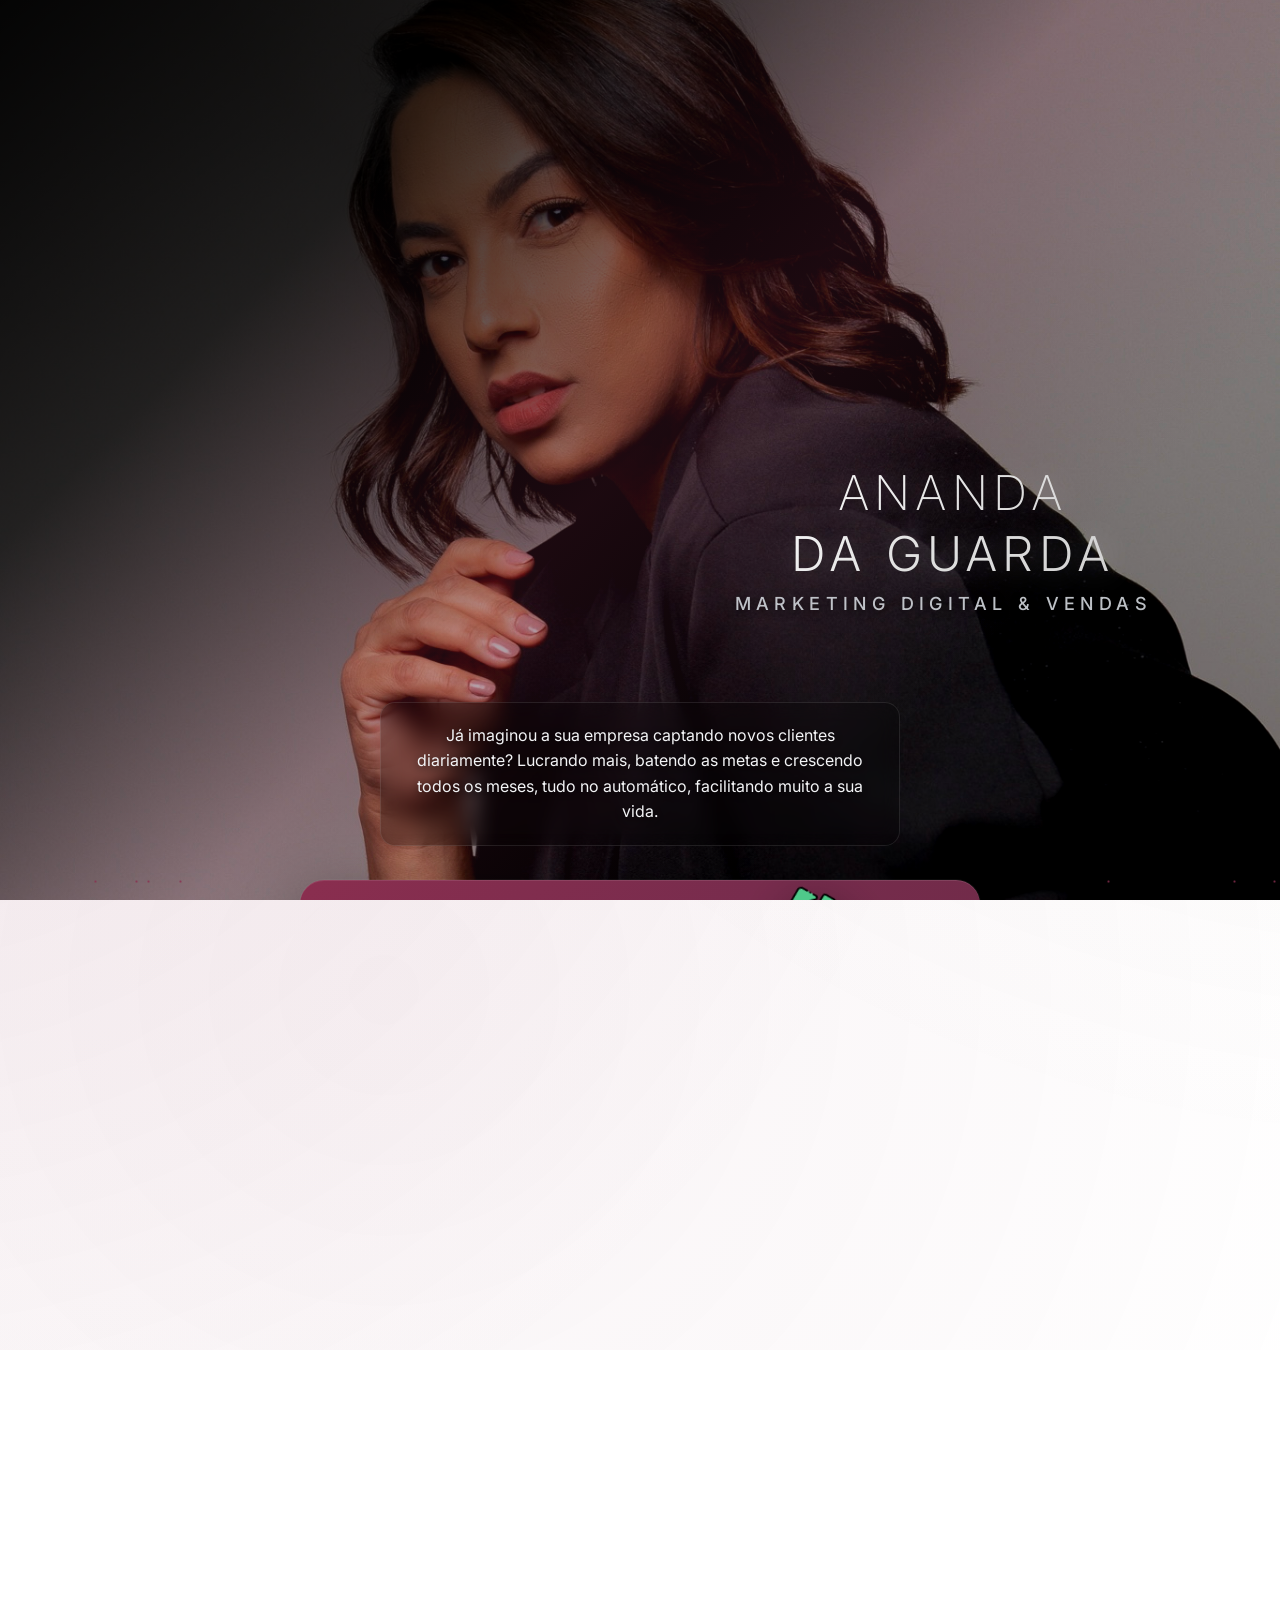
==== index.html @ 3fdc3ace "first commit" ====
<!DOCTYPE html>
<html lang="pt-BR">
<head>
    <meta charset="UTF-8">
    <meta name="viewport" content="width=device-width, initial-scale=1.0">
    <title>Ananda da Guarda - Marketing Digital & Vendas</title>
    <link href="https://fonts.googleapis.com/css2?family=Inter:wght@200;300;400;500;600;700&family=Poppins:wght@200;300;400;500;600;700&display=swap" rel="stylesheet">
    <link rel="stylesheet" href="style.css">
</head>
<body>
    <!-- SEÇÃO HERO -->
    <section class="hero">
        <div class="hero-right">
            <img src="ananda-profile.jpg" alt="Ananda da Guarda">
        </div>
        
        <div class="hero-nome">
            <h1>
                ANANDA<br>
                <span>DA GUARDA</span>
            </h1>
            <div class="subtitulo">MARKETING DIGITAL & VENDAS</div>
        </div>
        
        <div class="hero-descricao">
            <p>
                Já imaginou a sua empresa captando novos clientes diariamente? 
                Lucrando mais, batendo as metas e crescendo todos os meses, 
                tudo no automático, facilitando muito a sua vida.
            </p>
        </div>
    </section>



    <!-- CARDS COM FUNDO REVOLUCIONÁRIO -->
    <div class="cards-container">
        <!-- Partículas serão inseridas aqui pelo JavaScript -->
        
        <!-- CARD 1: TRÁFEGO PAGO -->
        <div class="professional-card">
            <div class="card-header">
                <img src="coin.png" alt="Tráfego Pago" class="card-img">
            </div>
            
            <div class="card-content">
                <h3 class="card-title">Tráfego Pago</h3>
                <p class="card-subtitle">Venda todos os dias</p>
                <button class="cta-button">
                    Quero aumentar meu faturamento
                </button>
            </div>
        </div>



        <!-- CARD 2: POSTS PROFISSIONAIS -->
        <div class="professional-card">

            
            <div class="card-content">
                <h3 class="card-title">Posts profissionais</h3>
                <p class="card-subtitle">Instagram que conecta e vende!</p>
                <button class="cta-button">
                    Preciso desse up no meu Instagram
                </button>
            </div>
        </div>



        <!-- CARD 3: CRIAÇÃO DE SITES -->
        <div class="professional-card">
 
            
            <div class="card-content">
                <h3 class="card-title">Criação de sites e soluções digitais</h3>
                <p class="card-subtitle">Quero ampliar e escalar</p>
                <button class="cta-button">
                    Quero ampliar e escalar
                </button>
            </div>
        </div>
    </div>


    <script src="script.js"></script>
</body>
</html>
---- style.css ----
* {
  margin: 0;
  padding: 0;
  box-sizing: border-box;
  font-family: 'Inter', 'Poppins', sans-serif;
}



html, body {
  height: 100%;
  overflow-x: hidden;
  margin: 0;
}

/* FUNDO BASE */
body {
  background: radial-gradient(
    ellipse at center,
    #1a1a2e 0%,
    #16213e 35%,
    #0f0f0f 100%
  );
  position: relative;
}

body::before {
  content: '';
  position: fixed;
  top: -50%;
  left: -50%;
  width: 200%;
  height: 200%;
  background-image: 
    radial-gradient(circle at 20% 50%, rgba(138, 46, 79, 0.1) 0%, transparent 50%),
    radial-gradient(circle at 80% 20%, rgba(164, 153, 135, 0.08) 0%, transparent 50%),
    radial-gradient(circle at 40% 80%, rgba(138, 46, 79, 0.06) 0%, transparent 50%);
  animation: particlesFloat 20s ease-in-out infinite alternate;
  z-index: -1;
  pointer-events: none;
}


body::after {
  content: '';
  position: fixed;
  inset: 0;
  background: 
    linear-gradient(135deg, rgba(0,0,0,0.95) 0%, rgba(0,0,0,0.7) 25%, rgba(138,46,79,0.2) 50%, transparent 75%),
    linear-gradient(45deg, transparent 0%, rgba(0,0,0,0.3) 50%, transparent 100%);
  z-index: -1;
  pointer-events: none;
}

/* ===== SEÇÃO HERO SUPREMA ===== */
.hero {
  position: relative;
  width: 100%;
  min-height: 100vh;
  display: flex;
  align-items: center;
  color: white;
  background: radial-gradient(ellipse at center, #1a1a2e 0%, #16213e 35%, #0f0f0f 100%);
  background-attachment: fixed;
  padding-left: 8%;
  overflow: hidden;
}



/* Partículas flutuantes de fundo */
.hero::after {
  content: '';
  position: absolute;
  width: 200%;
  height: 200%;
  background-image: 
    radial-gradient(circle at 20% 50%, rgba(138, 46, 79, 0.1) 0%, transparent 50%),
    radial-gradient(circle at 80% 20%, rgba(164, 153, 135, 0.08) 0%, transparent 50%),
    radial-gradient(circle at 40% 80%, rgba(138, 46, 79, 0.06) 0%, transparent 50%);
  animation: particlesFloat 20s ease-in-out infinite alternate;
  z-index: 0;
}



@keyframes particlesFloat {
  0% { transform: translateX(-10%) translateY(-10%) rotate(0deg); }
  100% { transform: translateX(10%) translateY(10%) rotate(360deg); }
}



.hero-right {
  position: absolute;
  inset: 0;
  display: flex;
  justify-content: center;
  align-items: center;
  z-index: 1;
}



.hero-right img {
  width: 100%;
  height: 100vh;
  object-fit: cover;
  object-position: center 35%;
  filter: contrast(1.1) brightness(0.9) saturate(1.2);
}



/* Overlay gradiente sofisticado */
.hero::before {
  content: '';
  position: absolute;
  top: 0;
  left: 0;
  width: 100%;
  height: 100%;
  background: 
    linear-gradient(135deg, rgba(0,0,0,0.95) 0%, rgba(0,0,0,0.7) 25%, rgba(138,46,79,0.2) 50%, transparent 75%),
    linear-gradient(45deg, transparent 0%, rgba(0,0,0,0.3) 50%, transparent 100%);
  z-index: 2;
}



/* ===== TIPOGRAFIA PROFISSIONAL ===== */
.hero h1 {
  position: relative;
  z-index: 3;
  font-size: clamp(24px, 4vw, 48px);
  font-weight: 200;
  letter-spacing: 0.15em;
  line-height: 1.1;
  margin-left: 20px;
  text-align: center;
  text-transform: uppercase;
  background: linear-gradient(135deg, #ffffff 0%, #e0e0e0 50%, #cccccc 100%);
  -webkit-background-clip: text;
  -webkit-text-fill-color: transparent;
  background-clip: text;
  text-shadow: 0 0 30px rgba(255,255,255,0.3);
  animation: titleGlow 3s ease-in-out infinite alternate;
}



@keyframes titleGlow {
  0% { text-shadow: 0 0 30px rgba(255,255,255,0.3), 0 0 60px rgba(138,46,79,0.2); }
  100% { text-shadow: 0 0 40px rgba(255,255,255,0.5), 0 0 80px rgba(138,46,79,0.3); }
}



.hero h1 span {
  font-weight: 300;
  display: block;
  margin-top: 8px;
}



.subtitulo {
  position: relative;
  z-index: 3;
  margin-top: 12px;
  font-size: clamp(12px, 2vw, 18px);
  font-weight: 500;
  letter-spacing: 0.3em;
  color: #d1d5db;
  text-shadow: 0 2px 10px rgba(0,0,0,0.8);
  text-transform: uppercase;
  opacity: 0.9;
}



.hero-nome {
  position: absolute;
  right: 10%;
  top: 60%;
  transform: translateY(-50%);
  text-align: right;
  z-index: 3;
}



.hero-descricao {
  position: absolute;
  bottom: 6%;
  left: 50%;
  transform: translateX(-50%);
  width: 85%;
  max-width: 520px;
  text-align: center;
  z-index: 3;
}



.hero-descricao p {
  font-size: clamp(12px, 1.5vw, 16px);
  line-height: 1.6;
  color: #f3f4f6;
  font-weight: 400;
  text-shadow: 0 2px 8px rgba(0,0,0,0.7);
  backdrop-filter: blur(10px);
  background: rgba(0,0,0,0.2);
  padding: 20px;
  border-radius: 15px;
  border: 1px solid rgba(255,255,255,0.1);
}



/* ===== FUNDO REVOLUCIONÁRIO DOS CARDS ===== */
.cards-container {
  position: relative;
  margin-top: -20px;
  display: flex;
  flex-direction: column;
  gap: 50px;
  padding: 0 20px 150px;
  z-index: 5;
  

}







/* ===== CARDS PROFISSIONAIS PREMIUM ===== */
.professional-card {
  background: linear-gradient(135deg, #8A2E4F 0%, #772C4D 50%, #6B2A45 100%);
  border-radius: 24px;
  padding: 35px 30px;
  width: 100%;
  max-width: 680px;
  margin: 0 auto;
  color: white;
  position: relative;
  transition: all 0.4s cubic-bezier(0.175, 0.885, 0.32, 1.275);
  box-shadow: 
    0 20px 60px rgba(0,0,0,0.4),
    0 0 0 1px rgba(255,255,255,0.05),
    inset 0 1px 0 rgba(255,255,255,0.1);
  backdrop-filter: blur(20px);
  overflow: hidden;
  z-index: 10;
}



/* Efeito de brilho interno */
.professional-card::before {
  content: '';
  position: absolute;
  top: -50%;
  left: -50%;
  width: 200%;
  height: 200%;
  background: linear-gradient(45deg, transparent 30%, rgba(255,255,255,0.05) 50%, transparent 70%);
  transform: rotate(45deg);
  transition: all 0.6s ease;
  opacity: 0;
}



.professional-card:hover::before {
  animation: shimmer 1.5s ease-in-out;
}



@keyframes shimmer {
  0% { transform: translateX(-100%) translateY(-100%) rotate(45deg); opacity: 0; }
  50% { opacity: 1; }
  100% { transform: translateX(100%) translateY(100%) rotate(45deg); opacity: 0; }
}



.professional-card:hover {
  transform: translateY(-12px) scale(1.02);
  box-shadow: 
    0 40px 100px rgba(0,0,0,0.6),
    0 0 0 1px rgba(255,255,255,0.1),
    0 0 60px rgba(138,46,79,0.3);
}



/* ===== HEADER DO CARD SOFISTICADO ===== */
.card-header {
  position: relative;
  width: 100%;
  display: flex;
  justify-content: center;
  align-items: center;
  margin-bottom: 25px;
}



.card-img {
  position: absolute;
  top: -30px;
  right: 100px;
  width: 80px;
  transform: rotate(-15deg);
  filter: drop-shadow(0 10px 20px rgba(0,0,0,0.4));
  transition: all 0.3s ease;
}



.professional-card:hover .card-img {
  transform: rotate(-12deg) scale(1.1);
  filter: drop-shadow(0 15px 30px rgba(0,0,0,0.6));
}



/* ===== CONTEÚDO DO CARD PREMIUM ===== */
.card-content {
  display: flex;
  flex-direction: column;
  gap: 18px;
  align-items: center;
  text-align: center;
  justify-content: center;
  position: relative;
  z-index: 2;
}



.card-title {
  font-size: clamp(24px, 3vw, 36px);
  font-weight: 700;
  background: linear-gradient(135deg, #ffffff 0%, #f0f0f0 100%);
  -webkit-background-clip: text;
  -webkit-text-fill-color: transparent;
  background-clip: text;
  text-shadow: 0 2px 10px rgba(0,0,0,0.3);
  letter-spacing: -0.02em;
}



.card-subtitle {
  font-size: clamp(14px, 2vw, 20px);
  opacity: 0.9;
  font-weight: 400;
  line-height: 1.4;
  color: #e5e7eb;
  max-width: 80%;
}



/* ===== CTA BUTTON SUPREMO ===== */
.cta-button {
  margin-top: 25px;
  background: linear-gradient(135deg, #ffffff 0%, #f8fafc 100%);
  color: #1f2937;
  padding: 18px 35px;
  border-radius: 50px;
  border: none;
  font-weight: 700;
  font-size: 16px;
  cursor: pointer;
  transition: all 0.3s cubic-bezier(0.175, 0.885, 0.32, 1.275);
  box-shadow: 
    0 10px 30px rgba(0,0,0,0.3),
    0 0 0 1px rgba(255,255,255,0.1),
    inset 0 1px 0 rgba(255,255,255,0.8);
  position: relative;
  overflow: hidden;
}



.cta-button::before {
  content: '';
  position: absolute;
  top: 0;
  left: -100%;
  width: 100%;
  height: 100%;
  background: linear-gradient(90deg, transparent, rgba(255,255,255,0.4), transparent);
  transition: left 0.5s ease;
}



.cta-button:hover::before {
  left: 100%;
}



.cta-button:hover {
  transform: translateY(-3px) scale(1.05);
  box-shadow: 
    0 20px 40px rgba(0,0,0,0.4),
    0 0 0 1px rgba(255,255,255,0.2);
}



/* ===== PARTÍCULAS INTELIGENTES ===== */
.smart-particle {
  position: absolute;
  width: 3px;
  height: 3px;
  background: radial-gradient(circle, rgba(138,46,79,0.8) 0%, rgba(138,46,79,0.4) 50%, transparent 100%);
  border-radius: 50%;
  animation: smartFloat 15s linear infinite;
  z-index: 1;
}



@keyframes smartFloat {
  0% { 
    transform: translateY(100vh) translateX(0px) scale(0);
    opacity: 0;
  }
  10% { 
    opacity: 1;
    transform: translateY(90vh) translateX(10px) scale(1);
  }
  50% { 
    transform: translateY(50vh) translateX(-20px) scale(1.2);
    opacity: 0.8;
  }
  90% { 
    opacity: 1;
    transform: translateY(10vh) translateX(30px) scale(0.8);
  }
  100% { 
    transform: translateY(-10vh) translateX(50px) scale(0);
    opacity: 0;
  }
}



/* Múltiplas partículas com delays */
.smart-particle:nth-child(1) { 
  left: 5%; 
  animation-delay: 0s;
  animation-duration: 12s;
}



.smart-particle:nth-child(2) { 
  left: 15%; 
  animation-delay: -3s;
  animation-duration: 18s;
}



.smart-particle:nth-child(3) { 
  left: 25%; 
  animation-delay: -6s;
  animation-duration: 15s;
}



.smart-particle:nth-child(4) { 
  left: 35%; 
  animation-delay: -9s;
  animation-duration: 20s;
}



.smart-particle:nth-child(5) { 
  left: 45%; 
  animation-delay: -12s;
  animation-duration: 14s;
}



.smart-particle:nth-child(6) { 
  left: 55%; 
  animation-delay: -15s;
  animation-duration: 16s;
}



.smart-particle:nth-child(7) { 
  left: 65%; 
  animation-delay: -18s;
  animation-duration: 22s;
}



.smart-particle:nth-child(8) { 
  left: 75%; 
  animation-delay: -21s;
  animation-duration: 13s;
}



.smart-particle:nth-child(9) { 
  left: 85%; 
  animation-delay: -24s;
  animation-duration: 19s;
}



.smart-particle:nth-child(10) { 
  left: 95%; 
  animation-delay: -27s;
  animation-duration: 17s;
}



/* Efeito de interação com cards */
.professional-card:hover ~ .smart-particle,
.professional-card:hover + .smart-particle {
  animation-play-state: paused;
  transform: scale(2) !important;
  opacity: 1 !important;
  filter: blur(1px);
}



/* ===== FOOTER MINIMALISTA ELEGANTE ===== */
.footer {
  background: linear-gradient(135deg, #0f172a 0%, #1e293b 100%);
  padding: 40px 20px;
  text-align: center;
  border-top: 1px solid rgba(255,255,255,0.1);
  backdrop-filter: blur(20px);
  position: relative;
  z-index: 10;
}



.footer::before {
  content: '';
  position: absolute;
  top: 0;
  left: 0;
  width: 100%;
  height: 1px;
  background: linear-gradient(90deg, transparent 0%, rgba(138,46,79,0.5) 50%, transparent 100%);
}



.footer p {
  color: #94a3b8;
  font-size: 14px;
  font-weight: 300;
  opacity: 0.8;
}



/* ===== RESPONSIVIDADE MOBILE PREMIUM ===== */
@media (max-width: 768px) {
  .hero {
    background: 
      radial-gradient(circle at 50% 20%, rgba(138,46,79,0.3) 0%, transparent 50%),
      linear-gradient(135deg, #0a0a0a 0%, #1a1a2e 100%);
    background-attachment: scroll;
    align-items: flex-start;
    justify-content: flex-end;
    padding: 0;
  }



  .hero h1 {
    font-size: 22px;
    font-weight: 200;
    margin-left: 20px;
    letter-spacing: 0.1em;
  }



  .subtitulo {
    font-size: 11px;
    letter-spacing: 0.2em;
    margin-top: 8px;
  }



  .hero-descricao {
    bottom: 10%;
    max-width: 280px;
  }



  .hero-descricao p {
    font-size: 11px;
    padding: 15px;
    line-height: 1.5;
  }



  .cards-container {
    margin-top: -40px;
    gap: 35px;
    padding-bottom: 80px;
  }



  .cards-container::before {
    background-size: 40px 40px, 40px 40px, 60px 60px;
  }



  .professional-card {
    max-width: 340px;
    padding: 25px 20px;
    border-radius: 20px;
    margin-top: -10px;
  }



  .card-img {
    right: 25px;
    top: -45px;
    width: 60px;
  }



  .card-title {
    font-size: 20px;
  }



  .card-subtitle {
    font-size: 13px;
    max-width: 85%;
  }



  .cta-button {
    padding: 16px 28px;
    font-size: 14px;
    margin-top: 20px;
  }



  .footer {
    padding: 30px 20px;
  }



  /* Partículas mobile otimizadas */
  .smart-particle {
    width: 2px;
    height: 2px;
  }



  .smart-particle:nth-child(n+6) {
    display: none; /* Remove partículas extras no mobile */
  }
}



/* ===== TABLETS ===== */
@media (max-width: 1024px) and (min-width: 769px) {
  .hero h1 {
    font-size: 38px;
  }



  .subtitulo {
    font-size: 15px;
  }



  .professional-card {
    max-width: 600px;
  }



  .cards-container::before {
    background-size: 60px 60px, 60px 60px, 90px 90px;
  }
}



/* ===== TELAS PEQUENAS ===== */
@media (max-width: 480px) {
  .hero h1 {
    font-size: 20px;
    letter-spacing: 0.08em;
  }



  .subtitulo {
    font-size: 10px;
  }



  .professional-card {
    max-width: 320px;
    padding: 22px 18px;
    border-radius: 18px;
  }



  .card-img {
    right: 20px;
    top: -20px;
    width: 50px;
  }



  .card-title {
    font-size: 18px;
  }



  .card-subtitle {
    font-size: 12px;
    line-height: 1.4;
  }



  .cta-button {
    padding: 14px 24px;
    font-size: 13px;
  }



  .hero-descricao p {
    font-size: 10px;
    padding: 12px;
  }



  .cards-container::before {
    background-size: 30px 30px, 30px 30px, 45px 45px;
  }
}



/* ===== DESKTOP 4K SUPREMO ===== */
@media (min-width: 1920px) {
  .hero h1 {
    font-size: 58px;
    letter-spacing: 0.12em;
  }



  .subtitulo {
    font-size: 20px;
  }



  .hero-descricao p {
    font-size: 18px;
    padding: 25px;
  }



  .professional-card {
    max-width: 800px;
    padding: 45px 40px;
  }



  .card-title {
    font-size: 42px;
  }



  .card-subtitle {
    font-size: 22px;
  }



  .cta-button {
    padding: 22px 40px;
    font-size: 18px;
  }



  .card-img {
    width: 110px;
    right: 120px;
    top: -80px;
  }



  .cards-container::before {
    background-size: 120px 120px, 120px 120px, 180px 180px;
  }
}



/* ===== ANIMAÇÕES AVANÇADAS ===== */
@keyframes fadeInUp {
  0% {
    opacity: 0;
    transform: translateY(60px);
  }
  100% {
    opacity: 1;
    transform: translateY(0);
  }
}



@keyframes pulseGlow {
  0%, 100% {
    box-shadow: 
      0 20px 60px rgba(0,0,0,0.4),
      0 0 0 1px rgba(255,255,255,0.05);
  }
  50% {
    box-shadow: 
      0 25px 80px rgba(0,0,0,0.5),
      0 0 0 1px rgba(255,255,255,0.1),
      0 0 30px rgba(138,46,79,0.2);
  }
}



/* Aplicação das animações */
.professional-card {
  animation: fadeInUp 0.8s cubic-bezier(0.175, 0.885, 0.32, 1.275) forwards,
             pulseGlow 4s ease-in-out infinite;
}



.professional-card:nth-child(1) { 
  animation-delay: 0.2s, 0s; 
}



.professional-card:nth-child(2) { 
  animation-delay: 0.4s, 1s; 
}



.professional-card:nth-child(3) { 
  animation-delay: 0.6s, 2s; 
}



/* ===== EFEITOS DE HOVER PREMIUM ===== */
.hero h1:hover {
  transform: scale(1.02);
  transition: all 0.3s ease;
}



.card-title:hover {
  transform: translateY(-2px);
  transition: all 0.3s ease;
}



/* ===== SCROLLBAR CUSTOMIZADA ===== */
::-webkit-scrollbar {
  width: 8px;
}



::-webkit-scrollbar-track {
  background: #0a0a0a;
}



::-webkit-scrollbar-thumb {
  background: linear-gradient(135deg, #8A2E4F, #772C4D);
  border-radius: 10px;
}



::-webkit-scrollbar-thumb:hover {
  background: linear-gradient(135deg, #9A3E5F, #823C5D);
}



/* ===== OTIMIZAÇÕES DE PERFORMANCE ===== */
.professional-card,
.cta-button,
.hero h1,
.smart-particle {
  will-change: transform;
}



/* ===== ESTADOS DE FOCO PARA ACESSIBILIDADE ===== */
.cta-button:focus {
  outline: 3px solid rgba(138, 46, 79, 0.5);
  outline-offset: 2px;
}



.cta-button:focus:not(:focus-visible) {
  outline: none;
}



/* ===== SUPORTE PARA MOVIMENTO REDUZIDO ===== */
@media (prefers-reduced-motion: reduce) {
  *,
  *::before,
  *::after {
    animation-duration: 0.01ms !important;
    animation-iteration-count: 1 !important;
    transition-duration: 0.01ms !important;
  }
}



/* ===== EFEITOS ESPECIAIS PARA INTERAÇÃO ===== */
.professional-card:active {
  transform: translateY(-8px) scale(0.98);
  transition: all 0.1s ease;
}



.cta-button:active {
  transform: translateY(-1px) scale(0.95);
  transition: all 0.1s ease;
}
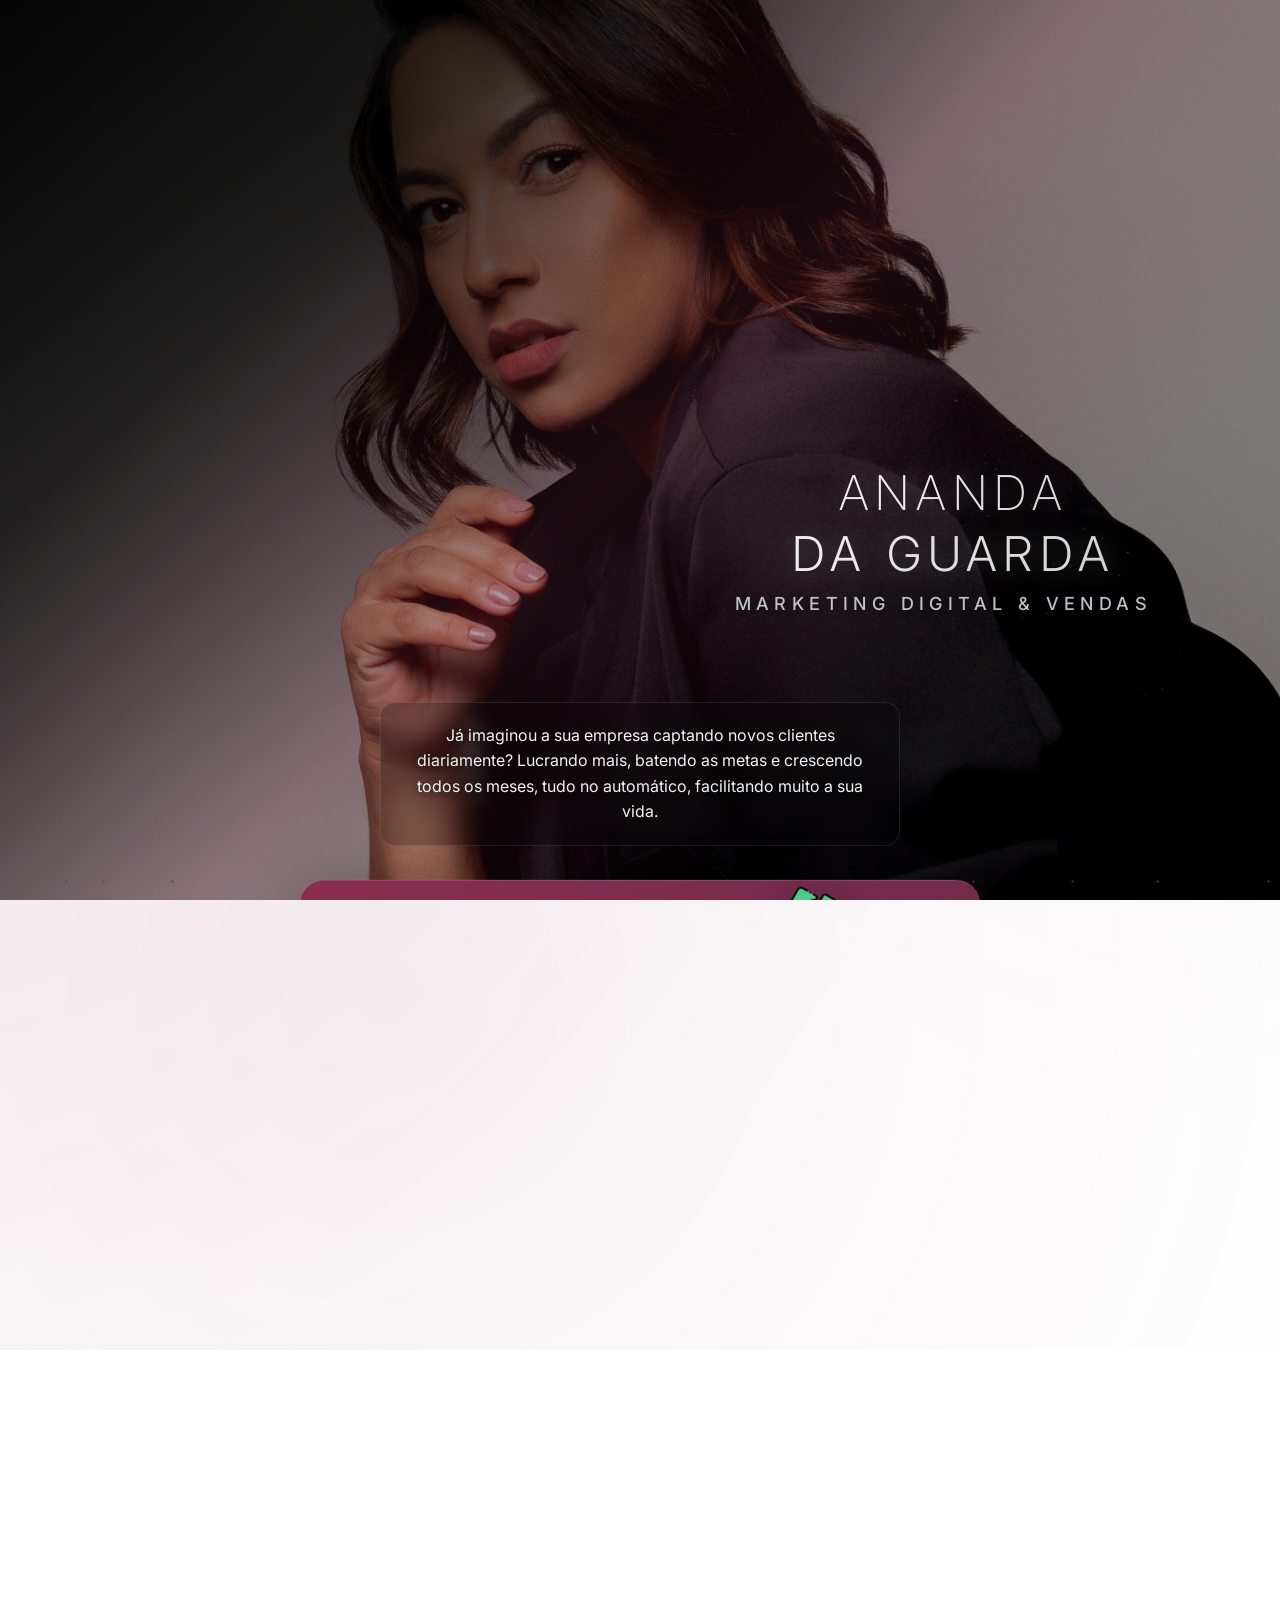
==== commit d27e4bfd: "subtitulo" ====
--- a/index.html
+++ b/index.html
@@ -45,7 +45,7 @@
             
             <div class="card-content">
                 <h3 class="card-title">Tráfego Pago</h3>
-                <p class="card-subtitle">Venda todos os dias</p>
+                <p class="card-subtitle">Com anúncios, seu negócio vende todos os dias sem depender da criação constante de conteúdo,   é previsibilidade e escala para quem quer resultados reais.</p>
                 <button class="cta-button">
                     Quero aumentar meu faturamento
                 </button>
@@ -60,7 +60,7 @@
             
             <div class="card-content">
                 <h3 class="card-title">Posts profissionais</h3>
-                <p class="card-subtitle">Instagram que conecta e vende!</p>
+                <p class="card-subtitle">Posts bem planejados e profissionais não apenas elevam a credibilidade da sua marca, mas também criam um Instagram que conecta de verdade e transforma seguidores em clientes.</p>
                 <button class="cta-button">
                     Preciso desse up no meu Instagram
                 </button>
@@ -75,7 +75,7 @@
             
             <div class="card-content">
                 <h3 class="card-title">Criação de sites e soluções digitais</h3>
-                <p class="card-subtitle">Quero ampliar e escalar</p>
+                <p class="card-subtitle">Transforme sua presença online com um site profissional e soluções digitais inteligentes que elevam sua marca, geram credibilidade e conectam você a mais clientes todos os dias.</p>
                 <button class="cta-button">
                     Quero ampliar e escalar
                 </button>
--- a/style.css
+++ b/style.css
@@ -106,7 +106,7 @@
   width: 100%;
   height: 100vh;
   object-fit: cover;
-  object-position: center 35%;
+  object-position: center 15%;
   filter: contrast(1.1) brightness(0.9) saturate(1.2);
 }
 
@@ -175,6 +175,7 @@
   text-shadow: 0 2px 10px rgba(0,0,0,0.8);
   text-transform: uppercase;
   opacity: 0.9;
+  
 }
 
 
@@ -358,12 +359,16 @@
 
 
 .card-subtitle {
-  font-size: clamp(14px, 2vw, 20px);
+  font-size: clamp(14px, 2vw, 18px);
   opacity: 0.9;
   font-weight: 400;
-  line-height: 1.4;
+  line-height: 1.6;        /* melhora leitura */
   color: #e5e7eb;
-  max-width: 80%;
+
+  max-width: 460px;       /* largura ideal */
+  margin: 0 auto;         /* centraliza */
+
+  text-align: center;     /* mantém padrão do card */
 }
 
 
@@ -780,8 +785,8 @@
 
 
   .hero-descricao p {
-    font-size: 10px;
-    padding: 12px;
+    font-size: 14px;
+    padding: 14px;
   }
 
 
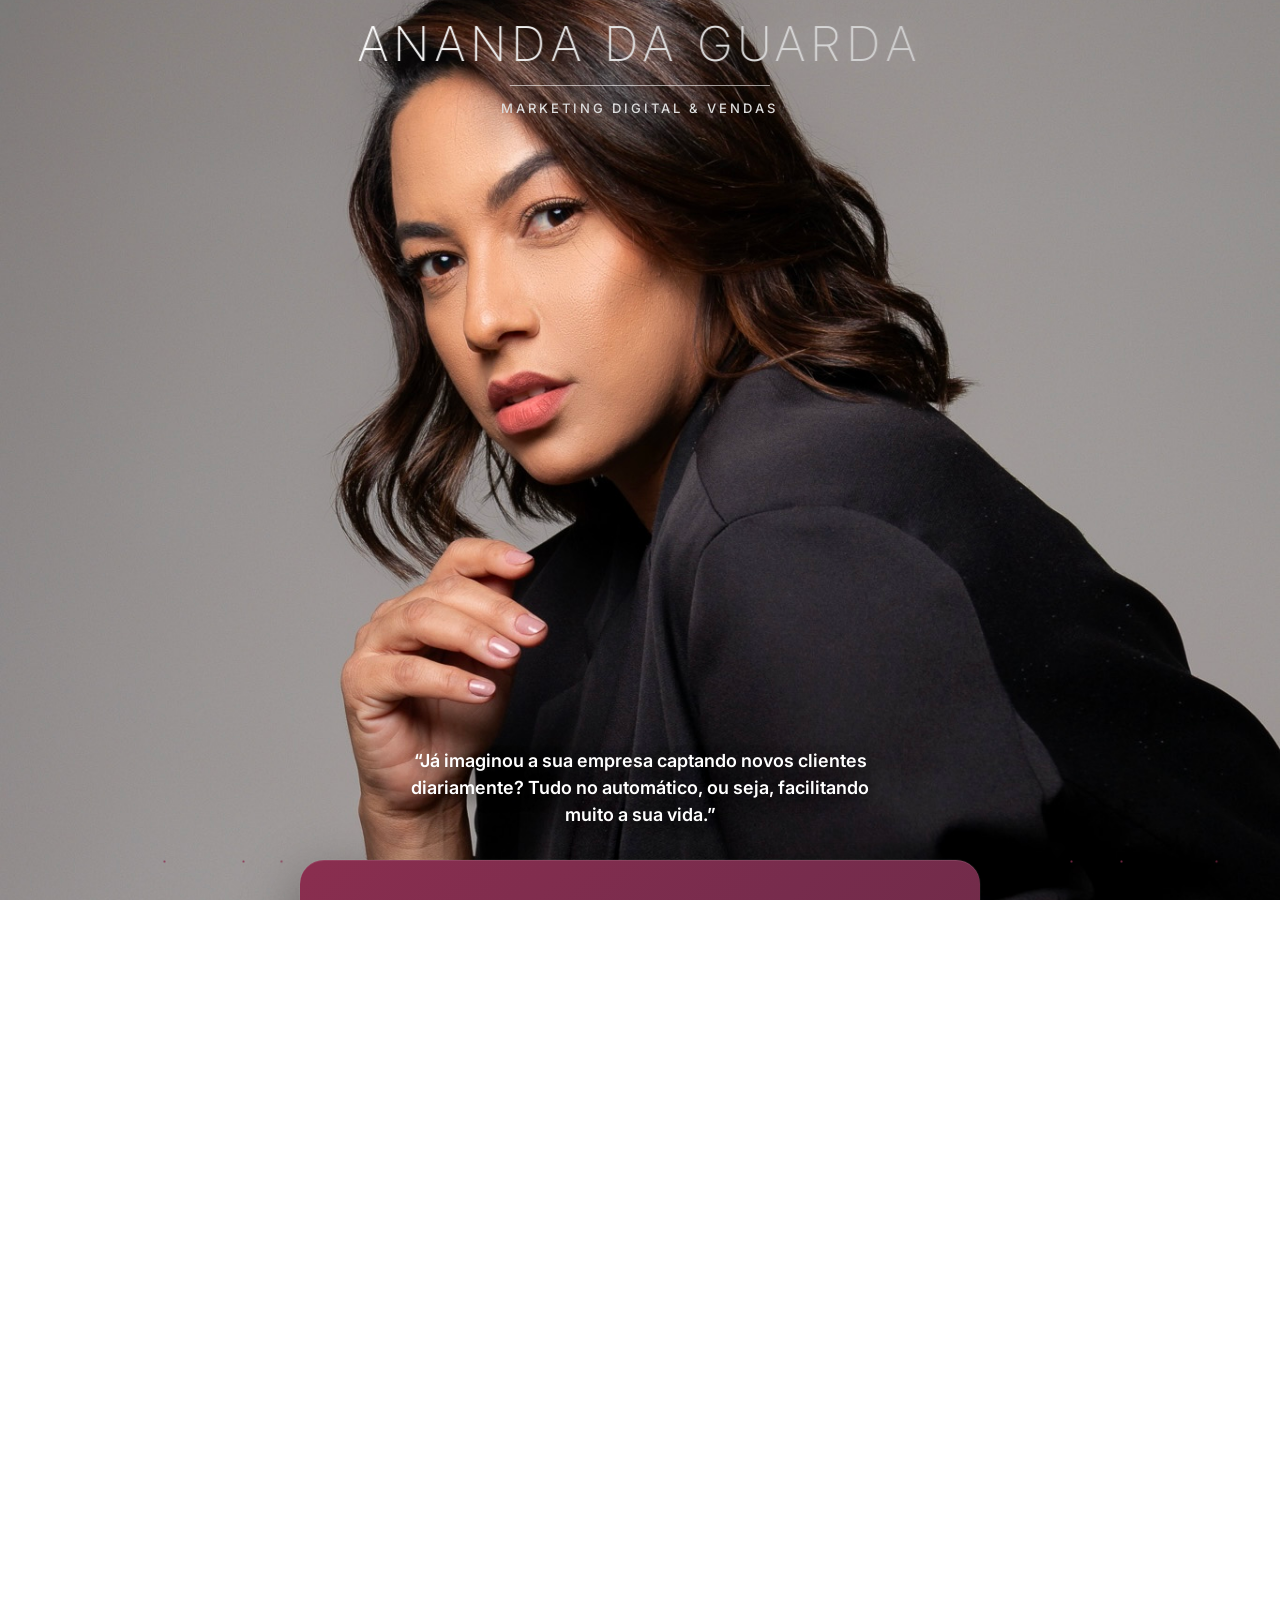
==== commit 30bd6c78: "atualização01" ====
--- a/index.html
+++ b/index.html
@@ -11,22 +11,19 @@
     <!-- SEÇÃO HERO -->
     <section class="hero">
         <div class="hero-right">
-            <img src="ananda-profile.jpg" alt="Ananda da Guarda">
+            <img src="a1.JPEG" alt="Ananda da Guarda">
         </div>
         
         <div class="hero-nome">
-            <h1>
-                ANANDA<br>
-                <span>DA GUARDA</span>
-            </h1>
-            <div class="subtitulo">MARKETING DIGITAL & VENDAS</div>
+            <h1 class="nome">Ananda da Guarda</h1>
+            <div class="linha"></div>
+            <p class="subtitulo">MARKETING DIGITAL & VENDAS</p>
         </div>
         
         <div class="hero-descricao">
-            <p>
-                Já imaginou a sua empresa captando novos clientes diariamente? 
-                Lucrando mais, batendo as metas e crescendo todos os meses, 
-                tudo no automático, facilitando muito a sua vida.
+            <p class="frase">
+                “Já imaginou a sua empresa captando novos clientes diariamente?
+                Tudo no automático, ou seja, facilitando muito a sua vida.”
             </p>
         </div>
     </section>
@@ -40,7 +37,7 @@
         <!-- CARD 1: TRÁFEGO PAGO -->
         <div class="professional-card">
             <div class="card-header">
-                <img src="coin.png" alt="Tráfego Pago" class="card-img">
+                <img src="IMG_6076.PNG" alt="Tráfego Pago" class="card-img">
             </div>
             
             <div class="card-content">
@@ -57,7 +54,9 @@
         <!-- CARD 2: POSTS PROFISSIONAIS -->
         <div class="professional-card">
 
-            
+            <div class="card-header">
+                <img src="IMG_6077.PNG" alt="Tráfego Pago" class="card-img">
+            </div>
             <div class="card-content">
                 <h3 class="card-title">Posts profissionais</h3>
                 <p class="card-subtitle">Posts bem planejados e profissionais não apenas elevam a credibilidade da sua marca, mas também criam um Instagram que conecta de verdade e transforma seguidores em clientes.</p>
@@ -71,7 +70,10 @@
 
         <!-- CARD 3: CRIAÇÃO DE SITES -->
         <div class="professional-card">
- 
+
+            <div class="card-header">
+                <img src="IMG_6078.PNG" alt="Tráfego Pago" class="card-img">
+            </div>
             
             <div class="card-content">
                 <h3 class="card-title">Criação de sites e soluções digitais</h3>
--- a/style.css
+++ b/style.css
@@ -15,42 +15,11 @@
 
 /* FUNDO BASE */
 body {
-  background: radial-gradient(
-    ellipse at center,
-    #1a1a2e 0%,
-    #16213e 35%,
-    #0f0f0f 100%
-  );
+  background: #ffffff;
   position: relative;
 }
 
-body::before {
-  content: '';
-  position: fixed;
-  top: -50%;
-  left: -50%;
-  width: 200%;
-  height: 200%;
-  background-image: 
-    radial-gradient(circle at 20% 50%, rgba(138, 46, 79, 0.1) 0%, transparent 50%),
-    radial-gradient(circle at 80% 20%, rgba(164, 153, 135, 0.08) 0%, transparent 50%),
-    radial-gradient(circle at 40% 80%, rgba(138, 46, 79, 0.06) 0%, transparent 50%);
-  animation: particlesFloat 20s ease-in-out infinite alternate;
-  z-index: -1;
-  pointer-events: none;
-}
-
-
-body::after {
-  content: '';
-  position: fixed;
-  inset: 0;
-  background: 
-    linear-gradient(135deg, rgba(0,0,0,0.95) 0%, rgba(0,0,0,0.7) 25%, rgba(138,46,79,0.2) 50%, transparent 75%),
-    linear-gradient(45deg, transparent 0%, rgba(0,0,0,0.3) 50%, transparent 100%);
-  z-index: -1;
-  pointer-events: none;
-}
+
 
 /* ===== SEÇÃO HERO SUPREMA ===== */
 .hero {
@@ -60,7 +29,7 @@
   display: flex;
   align-items: center;
   color: white;
-  background: radial-gradient(ellipse at center, #1a1a2e 0%, #16213e 35%, #0f0f0f 100%);
+
   background-attachment: fixed;
   padding-left: 8%;
   overflow: hidden;
@@ -74,10 +43,7 @@
   position: absolute;
   width: 200%;
   height: 200%;
-  background-image: 
-    radial-gradient(circle at 20% 50%, rgba(138, 46, 79, 0.1) 0%, transparent 50%),
-    radial-gradient(circle at 80% 20%, rgba(164, 153, 135, 0.08) 0%, transparent 50%),
-    radial-gradient(circle at 40% 80%, rgba(138, 46, 79, 0.06) 0%, transparent 50%);
+
   animation: particlesFloat 20s ease-in-out infinite alternate;
   z-index: 0;
 }
@@ -106,8 +72,8 @@
   width: 100%;
   height: 100vh;
   object-fit: cover;
-  object-position: center 15%;
-  filter: contrast(1.1) brightness(0.9) saturate(1.2);
+  object-position: center 35%;
+
 }
 
 
@@ -120,9 +86,7 @@
   left: 0;
   width: 100%;
   height: 100%;
-  background: 
-    linear-gradient(135deg, rgba(0,0,0,0.95) 0%, rgba(0,0,0,0.7) 25%, rgba(138,46,79,0.2) 50%, transparent 75%),
-    linear-gradient(45deg, transparent 0%, rgba(0,0,0,0.3) 50%, transparent 100%);
+
   z-index: 2;
 }
 
@@ -136,7 +100,6 @@
   font-weight: 200;
   letter-spacing: 0.15em;
   line-height: 1.1;
-  margin-left: 20px;
   text-align: center;
   text-transform: uppercase;
   background: linear-gradient(135deg, #ffffff 0%, #e0e0e0 50%, #cccccc 100%);
@@ -164,71 +127,85 @@
 
 
 
-.subtitulo {
+
+
+
+
+.hero-nome {
+  position: absolute;
+  top: 2%;
+  left: 50%;
+  transform: translateX(-50%);
+  text-align: center;
+  z-index: 5;
+}
+
+.nome{
+  font-size:38px;
+  font-weight:300;
+  letter-spacing:2px;
+  white-space: nowrap;
+}
+
+.linha{
+  width: 60%;
+  max-width: 260px;
+  height: 1px;
+  background: rgba(255,255,255,0.6);
+  margin: 14px auto;
+}
+
+.subtitulo{
   position: relative;
   z-index: 3;
   margin-top: 12px;
-  font-size: clamp(12px, 2vw, 18px);
+  font-size: 13px;
   font-weight: 500;
-  letter-spacing: 0.3em;
-  color: #d1d5db;
-  text-shadow: 0 2px 10px rgba(0,0,0,0.8);
+  letter-spacing: 3px;
+  color: #ddd;
   text-transform: uppercase;
-  opacity: 0.9;
-  
-}
-
-
-
-.hero-nome {
-  position: absolute;
-  right: 10%;
-  top: 60%;
-  transform: translateY(-50%);
-  text-align: right;
-  z-index: 3;
+  text-align: center;
 }
 
 
 
 .hero-descricao {
   position: absolute;
-  bottom: 6%;
+  bottom: 8%;
   left: 50%;
   transform: translateX(-50%);
-  width: 85%;
-  max-width: 520px;
+  width: 90%;
+  max-width: 480px;
   text-align: center;
   z-index: 3;
 }
 
-
-
-.hero-descricao p {
-  font-size: clamp(12px, 1.5vw, 16px);
-  line-height: 1.6;
-  color: #f3f4f6;
-  font-weight: 400;
-  text-shadow: 0 2px 8px rgba(0,0,0,0.7);
-  backdrop-filter: blur(10px);
-  background: rgba(0,0,0,0.2);
-  padding: 20px;
-  border-radius: 15px;
-  border: 1px solid rgba(255,255,255,0.1);
-}
-
+.frase{
+  font-size: clamp(14px, 2vw, 18px);
+  font-weight: 600; /* deixa mais grossa */
+  line-height: 1.5;
+  color: #ffffff; /* branco puro */
+  text-shadow: 0 4px 15px rgba(0,0,0,0.8);
+}
+
+
+.frase::before,
+.frase::after{
+  font-size: 28px;
+  font-weight: 700;
+  color: #ffffff;
+}
 
 
 /* ===== FUNDO REVOLUCIONÁRIO DOS CARDS ===== */
 .cards-container {
   position: relative;
-  margin-top: -20px;
+  margin-top: -40px;
   display: flex;
   flex-direction: column;
   gap: 50px;
-  padding: 0 20px 150px;
-  z-index: 5;
-  
+  padding: 0 20px 40px;
+  z-index: 20;
 
 }
 
@@ -256,6 +233,7 @@
   backdrop-filter: blur(20px);
   overflow: hidden;
   z-index: 10;
+  
 }
 
 
@@ -314,12 +292,11 @@
 
 .card-img {
   position: absolute;
-  top: -30px;
-  right: 100px;
-  width: 80px;
-  transform: rotate(-15deg);
-  filter: drop-shadow(0 10px 20px rgba(0,0,0,0.4));
-  transition: all 0.3s ease;
+  top: 205px;
+  right: -15px; /* joga para fora do card */
+  width: 70px;
+  transform: rotate(-12deg);
+  z-index: 3;
 }
 
 
@@ -335,7 +312,7 @@
 .card-content {
   display: flex;
   flex-direction: column;
-  gap: 18px;
+  gap: 22px;
   align-items: center;
   text-align: center;
   justify-content: center;
@@ -353,24 +330,33 @@
   -webkit-text-fill-color: transparent;
   background-clip: text;
   text-shadow: 0 2px 10px rgba(0,0,0,0.3);
-  letter-spacing: -0.02em;
+    text-transform: uppercase;
+  letter-spacing: 1.5px;
+  margin-bottom: 4px;
 }
 
 
 
 .card-subtitle {
-  font-size: clamp(14px, 2vw, 18px);
-  opacity: 0.9;
+  font-size: clamp(15px, 1.05vw, 17px);
   font-weight: 400;
-  line-height: 1.6;        /* melhora leitura */
-  color: #e5e7eb;
-
-  max-width: 460px;       /* largura ideal */
-  margin: 0 auto;         /* centraliza */
-
-  text-align: center;     /* mantém padrão do card */
-}
-
+  line-height: 1.7;            /* melhora leitura */
+  color: #f1f5f9;
+
+  max-width: 360px;             /* ⬅ diminui largura */
+  margin: 0 auto;
+  text-align: center;
+
+  letter-spacing: 0.2px;
+  text-wrap: balance;
+}
+
+
+.card-subtitle strong {
+  font-weight: 600;
+  color: #ffffff;
+  
+}
 
 
 /* ===== CTA BUTTON SUPREMO ===== */
@@ -590,9 +576,7 @@
 /* ===== RESPONSIVIDADE MOBILE PREMIUM ===== */
 @media (max-width: 768px) {
   .hero {
-    background: 
-      radial-gradient(circle at 50% 20%, rgba(138,46,79,0.3) 0%, transparent 50%),
-      linear-gradient(135deg, #0a0a0a 0%, #1a1a2e 100%);
+
     background-attachment: scroll;
     align-items: flex-start;
     justify-content: flex-end;
@@ -600,11 +584,19 @@
   }
 
 
+.hero-right img{
+   width: 100%;
+  height: 100vh;
+  object-fit: contain;
+  object-position: center top;
+  filter: none;
+}
+
+
 
   .hero h1 {
     font-size: 22px;
     font-weight: 200;
-    margin-left: 20px;
     letter-spacing: 0.1em;
   }
 
@@ -619,27 +611,44 @@
 
 
   .hero-descricao {
-    bottom: 10%;
+    bottom: 28%;
     max-width: 280px;
   }
 
 
 
-  .hero-descricao p {
-    font-size: 11px;
-    padding: 15px;
-    line-height: 1.5;
-  }
-
-
-
-  .cards-container {
-    margin-top: -40px;
-    gap: 35px;
-    padding-bottom: 80px;
-  }
-
-
+ .frase{
+  font-size: 14px;
+}
+
+  .hero-nome{
+    top: 2%;
+  }
+
+  .nome{
+    font-size: 22px;
+
+  }
+
+  .linha{
+    width: 100%;
+  }
+
+
+.cards-container {
+  position: relative;
+  margin-top: -140px;
+  display: flex;
+  flex-direction: column;
+  gap: 50px;
+  padding: 0 20px 40px;
+  z-index: 20;
+
+}
+
+.card-content {
+  margin-top: -10px;
+}
 
   .cards-container::before {
     background-size: 40px 40px, 40px 40px, 60px 60px;
@@ -652,14 +661,19 @@
     padding: 25px 20px;
     border-radius: 20px;
     margin-top: -10px;
+    overflow: visible;
   }
 
 
 
   .card-img {
-    right: 25px;
-    top: -45px;
-    width: 60px;
+    position: absolute;
+    top: -25px;
+    right: -15px; /* joga para fora do card */
+    width: 70px;
+    transform: rotate(-12deg);
+    z-index: 3;
+     pointer-events: none;
   }
 
 
@@ -681,6 +695,7 @@
     padding: 16px 28px;
     font-size: 14px;
     margin-top: 20px;
+    overflow: visible;
   }
 
 
@@ -757,9 +772,13 @@
 
 
   .card-img {
-    right: 20px;
-    top: -20px;
-    width: 50px;
+  position: absolute;
+  top: 90px;
+  right: -45px; /* joga para fora do card */
+  width: 70px;
+  transform: rotate(-12deg);
+  z-index: 5;
+  pointer-events: none;
   }
 
 
@@ -780,14 +799,13 @@
   .cta-button {
     padding: 14px 24px;
     font-size: 13px;
-  }
-
-
-
-  .hero-descricao p {
-    font-size: 14px;
-    padding: 14px;
-  }
+    overflow: hidden;
+  }
+
+
+.frase{
+  font-size: 14px;
+}
 
 
 
@@ -863,13 +881,11 @@
 
 /* ===== ANIMAÇÕES AVANÇADAS ===== */
 @keyframes fadeInUp {
-  0% {
+  from {
     opacity: 0;
-    transform: translateY(60px);
-  }
-  100% {
+  }
+  to {
     opacity: 1;
-    transform: translateY(0);
   }
 }
 
@@ -893,7 +909,7 @@
 
 /* Aplicação das animações */
 .professional-card {
-  animation: fadeInUp 0.8s cubic-bezier(0.175, 0.885, 0.32, 1.275) forwards,
+  animation: fadeInUp 0.8s cubic-bezier(0.175, 0.885, 0.32, 1.275) both,
              pulseGlow 4s ease-in-out infinite;
 }
 
@@ -1006,4 +1022,17 @@
 .cta-button:active {
   transform: translateY(-1px) scale(0.95);
   transition: all 0.1s ease;
+}
+
+
+body {
+  overflow-x: hidden;
+}
+
+html {
+  overflow-x: hidden;
+}
+
+.smart-particle {
+  pointer-events: none;
 }
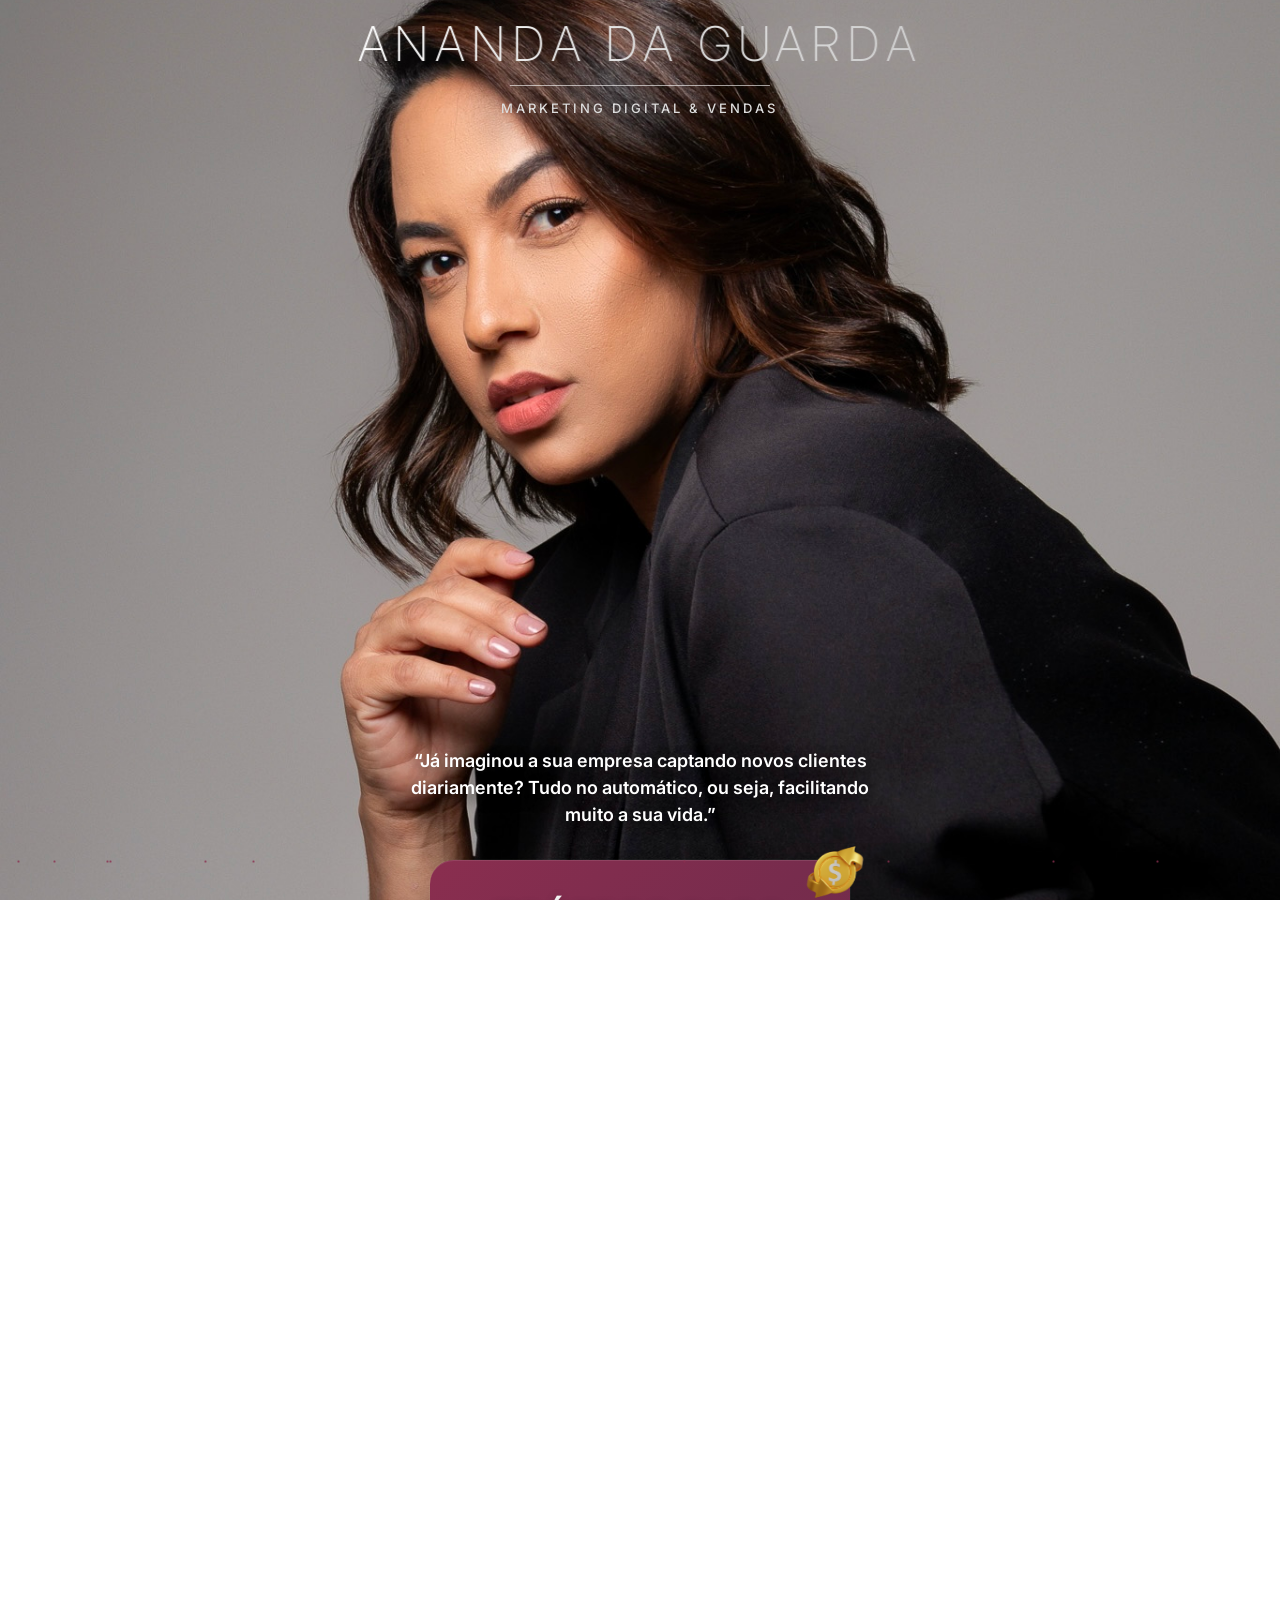
==== commit 05af0216: "erro02 atualização1" ====
--- a/index.html
+++ b/index.html
@@ -34,11 +34,12 @@
     <div class="cards-container">
         <!-- Partículas serão inseridas aqui pelo JavaScript -->
         
+        <div class="card-wrapper">
+         <img src="IMG_6076.PNG" alt="Tráfego Pago" class="card-img">
         <!-- CARD 1: TRÁFEGO PAGO -->
         <div class="professional-card">
-            <div class="card-header">
-                <img src="IMG_6076.PNG" alt="Tráfego Pago" class="card-img">
-            </div>
+
+               
             
             <div class="card-content">
                 <h3 class="card-title">Tráfego Pago</h3>
@@ -48,15 +49,16 @@
                 </button>
             </div>
         </div>
+        </div>
 
 
 
+        <div class="card-wrapper">
+                <img src="IMG_6077.PNG" alt="Tráfego Pago" class="card-img">
         <!-- CARD 2: POSTS PROFISSIONAIS -->
         <div class="professional-card">
 
-            <div class="card-header">
-                <img src="IMG_6077.PNG" alt="Tráfego Pago" class="card-img">
-            </div>
+                
             <div class="card-content">
                 <h3 class="card-title">Posts profissionais</h3>
                 <p class="card-subtitle">Posts bem planejados e profissionais não apenas elevam a credibilidade da sua marca, mas também criam um Instagram que conecta de verdade e transforma seguidores em clientes.</p>
@@ -65,15 +67,16 @@
                 </button>
             </div>
         </div>
+        </div>
 
 
-
+        <div class="card-wrapper">
+        <img src="IMG_6078.PNG" alt="Tráfego Pago" class="card-img">
         <!-- CARD 3: CRIAÇÃO DE SITES -->
         <div class="professional-card">
 
-            <div class="card-header">
-                <img src="IMG_6078.PNG" alt="Tráfego Pago" class="card-img">
-            </div>
+        
+                
             
             <div class="card-content">
                 <h3 class="card-title">Criação de sites e soluções digitais</h3>
@@ -83,6 +86,7 @@
                 </button>
             </div>
         </div>
+        </div>
     </div>
 
 
--- a/style.css
+++ b/style.css
@@ -17,6 +17,8 @@
 body {
   background: #ffffff;
   position: relative;
+  overflow-x: hidden;
+  overflow-y: auto;
 }
 
 
@@ -25,14 +27,15 @@
 .hero {
   position: relative;
   width: 100%;
-  min-height: 100vh;
+  min-height: 100dvh;
+  height: 100dvh;
   display: flex;
   align-items: center;
   color: white;
-
-  background-attachment: fixed;
   padding-left: 8%;
   overflow: hidden;
+
+  background-attachment: scroll; /* REMOVE fixed */
 }
 
 
@@ -70,7 +73,7 @@
 
 .hero-right img {
   width: 100%;
-  height: 100vh;
+  height: 100%;
   object-fit: cover;
   object-position: center 35%;
 
@@ -200,7 +203,7 @@
 /* ===== FUNDO REVOLUCIONÁRIO DOS CARDS ===== */
 .cards-container {
   position: relative;
-  margin-top: -40px;
+  top: -40px;
   display: flex;
   flex-direction: column;
   gap: 50px;
@@ -212,7 +215,11 @@
 
 
 
-
+.card-wrapper {
+  position: relative;
+  max-width: 680px;
+  margin: 0 auto;
+}
 
 
 /* ===== CARDS PROFISSIONAIS PREMIUM ===== */
@@ -232,7 +239,7 @@
     inset 0 1px 0 rgba(255,255,255,0.1);
   backdrop-filter: blur(20px);
   overflow: hidden;
-  z-index: 10;
+  z-index: 1;
   
 }
 
@@ -292,11 +299,11 @@
 
 .card-img {
   position: absolute;
-  top: 205px;
-  right: -15px; /* joga para fora do card */
+  top: -40px;
+  right: -20px;
   width: 70px;
-  transform: rotate(-12deg);
-  z-index: 3;
+  z-index: 5;
+  pointer-events: none;
 }
 
 
@@ -377,6 +384,7 @@
     inset 0 1px 0 rgba(255,255,255,0.8);
   position: relative;
   overflow: hidden;
+   width: 100%;
 }
 
 
@@ -424,23 +432,23 @@
 
 @keyframes smartFloat {
   0% { 
-    transform: translateY(100vh) translateX(0px) scale(0);
+    transform: translateY(100%) translateX(0px) scale(0);
     opacity: 0;
   }
   10% { 
     opacity: 1;
-    transform: translateY(90vh) translateX(10px) scale(1);
+    transform: translateY(90%) translateX(10px) scale(1);
   }
   50% { 
-    transform: translateY(50vh) translateX(-20px) scale(1.2);
+    transform: translateY(50%) translateX(-20px) scale(1.2);
     opacity: 0.8;
   }
   90% { 
     opacity: 1;
-    transform: translateY(10vh) translateX(30px) scale(0.8);
+    transform: translateY(10%) translateX(30px) scale(0.8);
   }
   100% { 
-    transform: translateY(-10vh) translateX(50px) scale(0);
+    transform: translateY(-10%) translateX(50px) scale(0);
     opacity: 0;
   }
 }
@@ -581,16 +589,25 @@
     align-items: flex-start;
     justify-content: flex-end;
     padding: 0;
+    min-height: 100dvh;
+    height: 100dvh;
   }
 
 
 .hero-right img{
    width: 100%;
-  height: 100vh;
-  object-fit: contain;
-  object-position: center top;
-  filter: none;
-}
+   height: 100%;
+   object-fit: cover; /* volta para cover */
+   object-position: center 35%;
+}
+
+  .professional-card:hover {
+    transform: none;
+  }
+
+  .professional-card:active {
+    transform: scale(0.98);
+  }
 
 
 
@@ -611,7 +628,7 @@
 
 
   .hero-descricao {
-    bottom: 28%;
+    bottom: 10%;
     max-width: 280px;
   }
 
@@ -637,7 +654,7 @@
 
 .cards-container {
   position: relative;
-  margin-top: -140px;
+  top: -30px;
   display: flex;
   flex-direction: column;
   gap: 50px;
@@ -661,7 +678,7 @@
     padding: 25px 20px;
     border-radius: 20px;
     margin-top: -10px;
-    overflow: visible;
+
   }
 
 
@@ -762,23 +779,34 @@
   }
 
 
-
-  .professional-card {
-    max-width: 320px;
-    padding: 22px 18px;
-    border-radius: 18px;
-  }
+.professional-card {
+  max-width: 105%;     /* aumenta largura */
+  padding: 20px 10px; /* diminui altura */
+  border-radius: 20px;
+}
+
+.card-content{
+  gap: 12px; /* diminui espaço vertical */
+}
+
+.card-subtitle{
+  max-width: 100%; /* deixa texto ocupar largura */
+  font-size: 13px;
+  line-height: 1.4;
+}
+
 
 
 
   .card-img {
   position: absolute;
-  top: 90px;
-  right: -45px; /* joga para fora do card */
+  top: 95px;
+  right: -25px; /* joga para fora do card */
   width: 70px;
   transform: rotate(-12deg);
   z-index: 5;
   pointer-events: none;
+  width: clamp(60px, 8vw, 80px);
   }
 
 
@@ -879,39 +907,14 @@
 
 
 
-/* ===== ANIMAÇÕES AVANÇADAS ===== */
-@keyframes fadeInUp {
-  from {
-    opacity: 0;
-  }
-  to {
-    opacity: 1;
-  }
-}
-
-
-
-@keyframes pulseGlow {
-  0%, 100% {
-    box-shadow: 
-      0 20px 60px rgba(0,0,0,0.4),
-      0 0 0 1px rgba(255,255,255,0.05);
-  }
-  50% {
-    box-shadow: 
-      0 25px 80px rgba(0,0,0,0.5),
-      0 0 0 1px rgba(255,255,255,0.1),
-      0 0 30px rgba(138,46,79,0.2);
-  }
-}
+
+
+
+
 
 
 
 /* Aplicação das animações */
-.professional-card {
-  animation: fadeInUp 0.8s cubic-bezier(0.175, 0.885, 0.32, 1.275) both,
-             pulseGlow 4s ease-in-out infinite;
-}
 
 
 
@@ -1035,4 +1038,5 @@
 
 .smart-particle {
   pointer-events: none;
-}+}
+
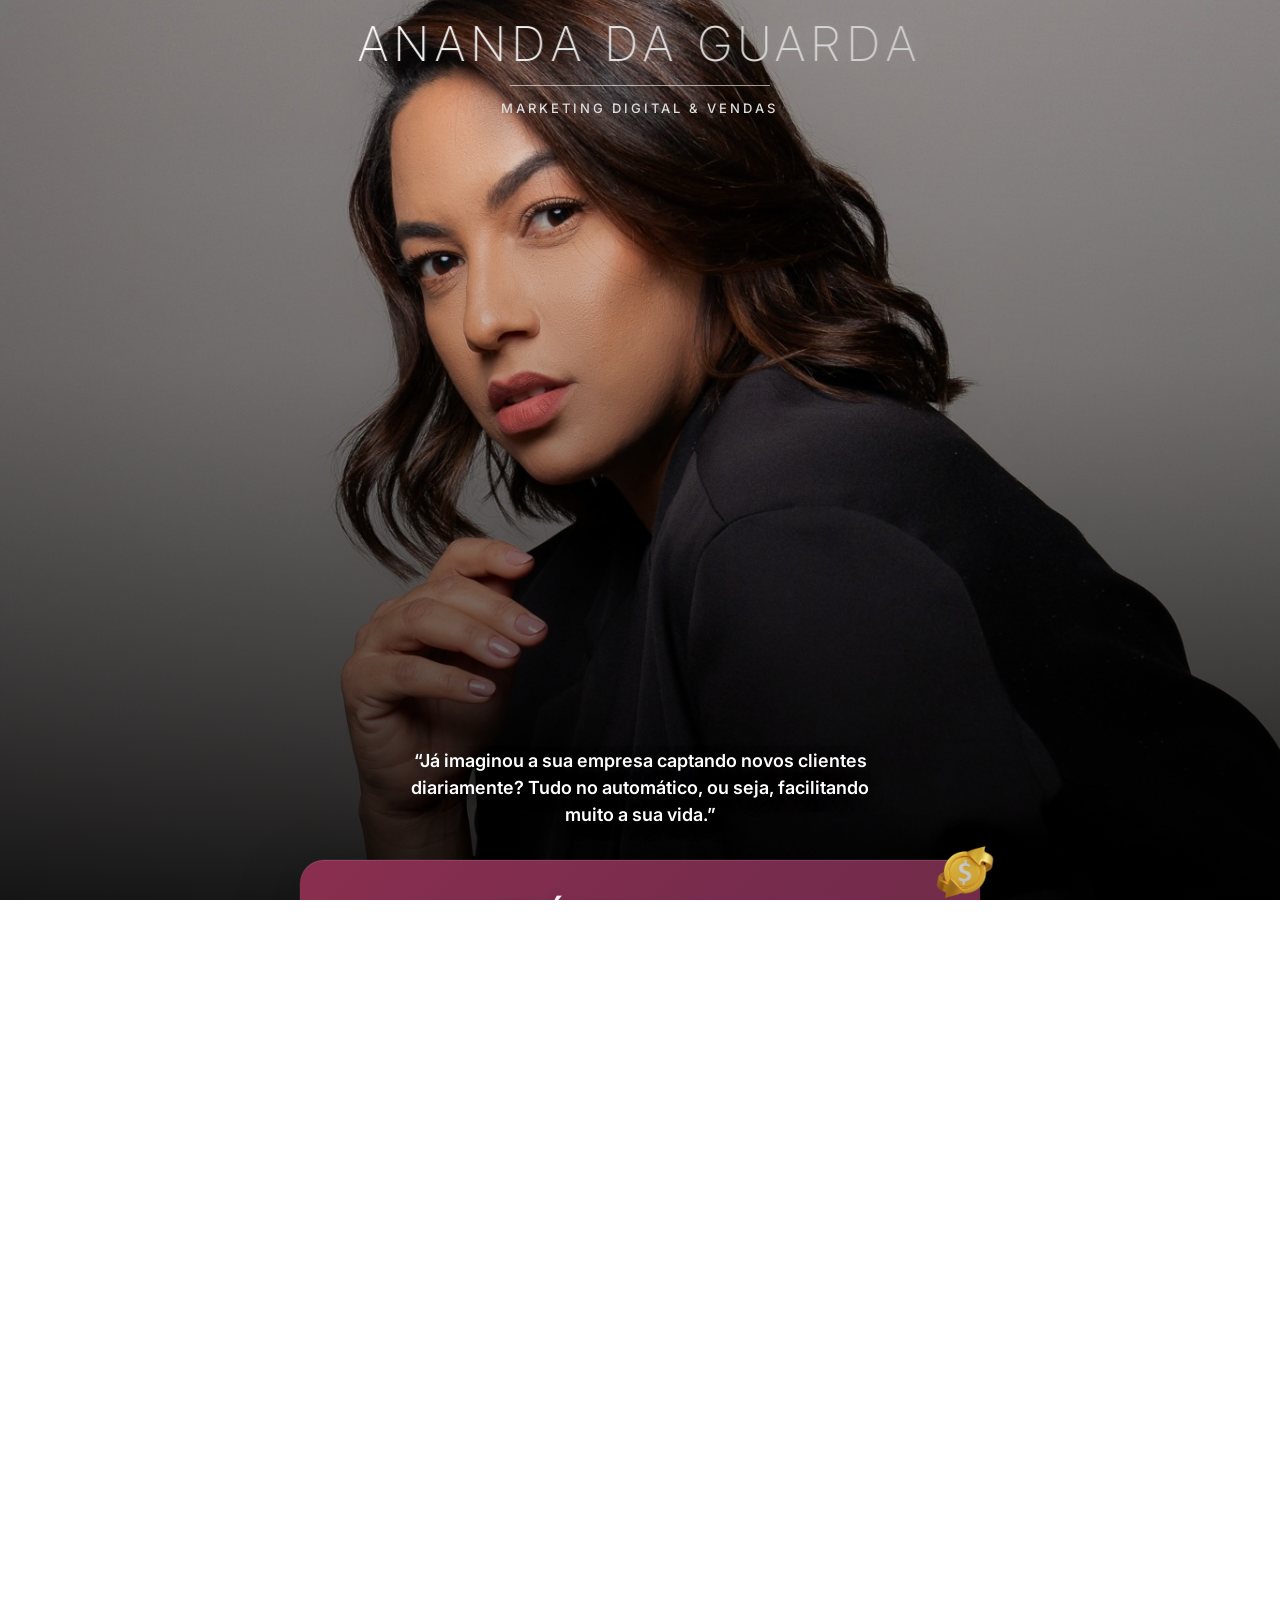
==== commit e5024bb3: "atualização02" ====
--- a/index.html
+++ b/index.html
@@ -44,9 +44,10 @@
             <div class="card-content">
                 <h3 class="card-title">Tráfego Pago</h3>
                 <p class="card-subtitle">Com anúncios, seu negócio vende todos os dias sem depender da criação constante de conteúdo,   é previsibilidade e escala para quem quer resultados reais.</p>
-                <button class="cta-button">
-                    Quero aumentar meu faturamento
-                </button>
+                    <a href="https://wa.me/557799583021?text=Olá,%20vim%20pelo%20site%20e%20quero%20saber%20mais%20sobre%20Tráfego%20Pago" 
+                    class="cta-button" target="_blank">
+                        Quero aumentar meu faturamento
+                    </a>
             </div>
         </div>
         </div>
@@ -62,9 +63,10 @@
             <div class="card-content">
                 <h3 class="card-title">Posts profissionais</h3>
                 <p class="card-subtitle">Posts bem planejados e profissionais não apenas elevam a credibilidade da sua marca, mas também criam um Instagram que conecta de verdade e transforma seguidores em clientes.</p>
-                <button class="cta-button">
-                    Preciso desse up no meu Instagram
-                </button>
+                    <a href="https://wa.me/557799583021?text=Olá,%20vim%20pelo%20site%20e%20quero%20melhorar%20meu%20Instagram" 
+                    class="cta-button" target="_blank">
+                        Preciso desse up no meu Instagram
+                    </a>
             </div>
         </div>
         </div>
@@ -81,9 +83,10 @@
             <div class="card-content">
                 <h3 class="card-title">Criação de sites e soluções digitais</h3>
                 <p class="card-subtitle">Transforme sua presença online com um site profissional e soluções digitais inteligentes que elevam sua marca, geram credibilidade e conectam você a mais clientes todos os dias.</p>
-                <button class="cta-button">
-                    Quero ampliar e escalar
-                </button>
+                    <a href="https://wa.me/557799583021?text=Olá,%20vim%20pelo%20site%20e%20quero%20saber%20sobre%20criação%20de%20site" 
+                    class="cta-button" target="_blank">
+                        Quero ampliar e escalar
+                    </a>
             </div>
         </div>
         </div>
--- a/style.css
+++ b/style.css
@@ -85,10 +85,15 @@
 .hero::before {
   content: '';
   position: absolute;
-  top: 0;
-  left: 0;
-  width: 100%;
-  height: 100%;
+  inset: 0;
+
+  background: linear-gradient(
+    to bottom,
+    rgba(0,0,0,0.05) 0%,
+    rgba(0,0,0,0.25) 40%,
+    rgba(0,0,0,0.55) 70%,
+    rgba(0,0,0,0.85) 100%
+  );
 
   z-index: 2;
 }
@@ -345,17 +350,16 @@
 
 
 .card-subtitle {
-  font-size: clamp(15px, 1.05vw, 17px);
+  font-size: 16px;
   font-weight: 400;
-  line-height: 1.7;            /* melhora leitura */
+  line-height: 1.6;
   color: #f1f5f9;
 
-  max-width: 360px;             /* ⬅ diminui largura */
+  max-width: 660px;
   margin: 0 auto;
   text-align: center;
 
   letter-spacing: 0.2px;
-  text-wrap: balance;
 }
 
 
@@ -385,6 +389,9 @@
   position: relative;
   overflow: hidden;
    width: 100%;
+     text-decoration: none;
+  display: inline-block;
+  text-align: center;
 }
 
 
@@ -701,10 +708,7 @@
 
 
 
-  .card-subtitle {
-    font-size: 13px;
-    max-width: 85%;
-  }
+
 
 
 
@@ -791,8 +795,11 @@
 
 .card-subtitle{
   max-width: 100%; /* deixa texto ocupar largura */
-  font-size: 13px;
+  font-size: 11px;
   line-height: 1.4;
+
+  text-align: center;
+  letter-spacing: 0.2px;
 }
 
 
@@ -817,11 +824,6 @@
 
 
 
-  .card-subtitle {
-    font-size: 12px;
-    line-height: 1.4;
-  }
-
 
 
   .cta-button {
